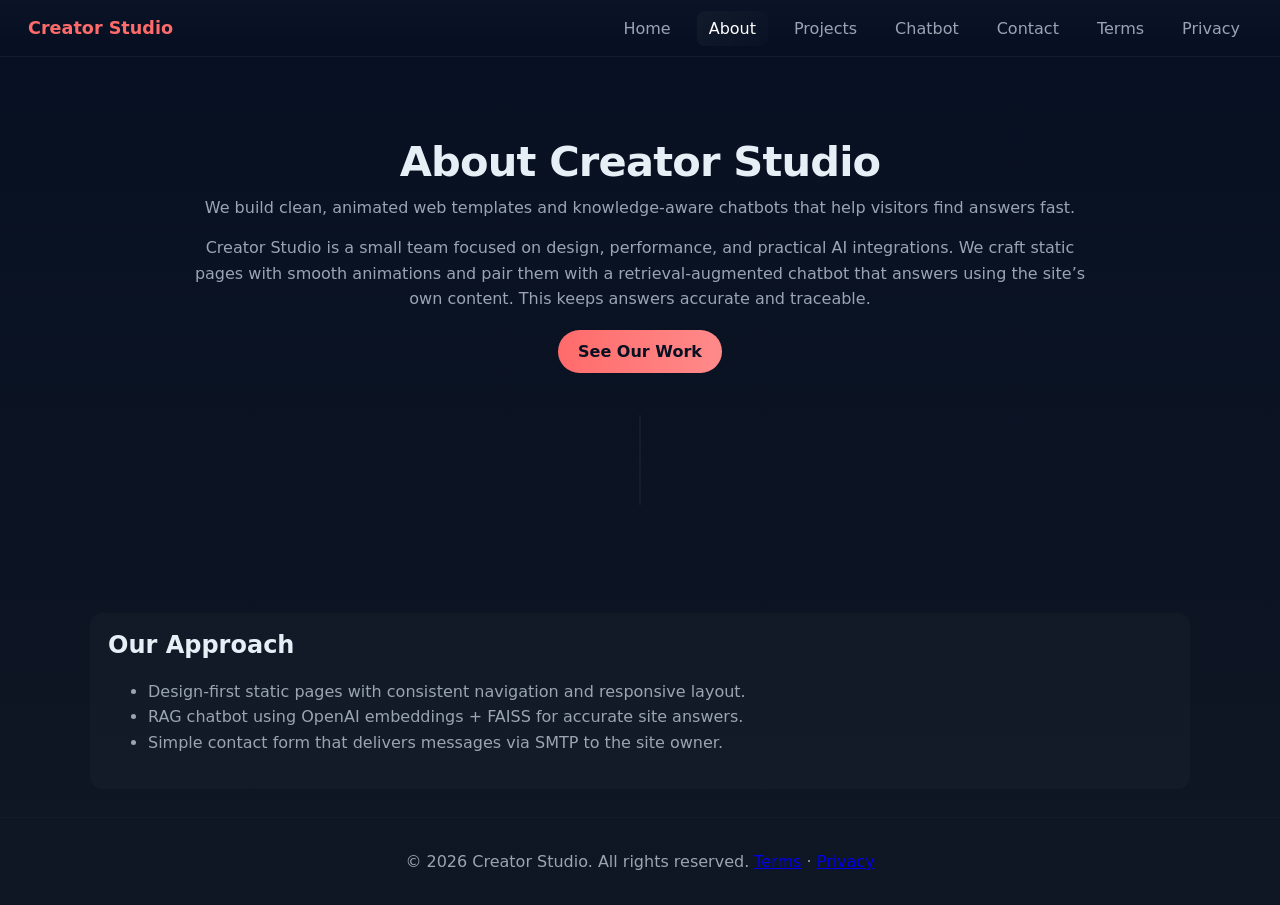
==== about.html @ 69968930 "Add files via upload" ====
<!doctype html>
<html lang="en">
<head>
  <meta charset="utf-8" />
  <meta name="viewport" content="width=device-width,initial-scale=1" />
  <title>About — Creator Studio</title>
  <link rel="stylesheet" href="style.css">
</head>
<body>
  <header class="site-header">
    <nav class="nav">
      <a class="logo" href="index.html">Creator Studio</a>
      <ul class="nav-links">
        <li><a href="index.html">Home</a></li>
        <li><a class="active" href="about.html">About</a></li>
        <li><a href="projects.html">Projects</a></li>
        <li><a href="chatbot.html">Chatbot</a></li>
        <li><a href="contact.html">Contact</a></li>
        <li><a href="terms.html">Terms</a></li>
        <li><a href="privacy.html">Privacy</a></li>
      </ul>
    </nav>
  </header>

  <main class="hero">
    <section class="hero-inner">
      <h1 class="title">About Creator Studio</h1>
      <p class="subtitle">We build clean, animated web templates and knowledge‑aware chatbots that help visitors find answers fast.</p>
      <p style="max-width:900px;margin:18px auto;color:var(--muted);line-height:1.6;">
        Creator Studio is a small team focused on design, performance, and practical AI integrations. We craft static pages with smooth animations and pair them with a retrieval‑augmented chatbot that answers using the site’s own content. This keeps answers accurate and traceable.
      </p>
      <a class="cta" href="projects.html">See Our Work</a>
    </section>

    <div id="ads-slot" class="ads-slot" aria-hidden="true">
      <!-- Paste AdSense script here -->
    </div>
  </main>

  <section style="padding:28px;">
    <div style="max-width:1100px;margin:0 auto;background:rgba(255,255,255,0.02);padding:18px;border-radius:12px;">
      <h2 style="margin-top:0">Our Approach</h2>
      <ul style="color:var(--muted);line-height:1.6">
        <li>Design-first static pages with consistent navigation and responsive layout.</li>
        <li>RAG chatbot using OpenAI embeddings + FAISS for accurate site answers.</li>
        <li>Simple contact form that delivers messages via SMTP to the site owner.</li>
      </ul>
    </div>
  </section>

  <footer class="site-footer">
    <div class="footer-inner">
      <p>© 2026 Creator Studio. All rights reserved. <a href="terms.html">Terms</a> · <a href="privacy.html">Privacy</a></p>
    </div>
  </footer>

  <script src="main.js"></script>
</body>
</html>
---- style.css ----
:root{
  --bg:#0f1724; --card:#0b1220; --accent:#ff6b6b; --muted:#9aa4b2; --glass: rgba(255,255,255,0.03);
  --radius:12px;
  font-family: Inter, system-ui, -apple-system, "Segoe UI", Roboto, "Helvetica Neue", Arial;
}
*{box-sizing:border-box}
body{margin:0;background:linear-gradient(180deg,#071022 0%, #0f1724 100%);color:#e6eef6;min-height:100vh}
.site-header{backdrop-filter: blur(6px);position:sticky;top:0;background:linear-gradient(180deg, rgba(255,255,255,0.02), transparent);border-bottom:1px solid rgba(255,255,255,0.03)}
.nav{display:flex;align-items:center;justify-content:space-between;padding:18px 28px}
.logo{font-weight:700;color:var(--accent);text-decoration:none;font-size:1.1rem}
.nav-links{list-style:none;display:flex;gap:14px;margin:0;padding:0}
.nav-links a{color:var(--muted);text-decoration:none;padding:8px 12px;border-radius:8px;transition:all .22s ease}
.nav-links a:hover{color:#fff;transform:translateY(-3px);box-shadow:0 6px 18px rgba(0,0,0,0.4)}
.nav-links a.active{color:#fff;background:linear-gradient(90deg, rgba(255,255,255,0.03), rgba(255,255,255,0.01))}

.hero{padding:80px 28px;display:flex;flex-direction:column;align-items:center;gap:24px}
.hero-inner{max-width:900px;text-align:center}
.title{font-size:2.6rem;margin:0 0 12px;letter-spacing:-0.02em}
.subtitle{color:var(--muted);margin:0 0 18px}
.cta{display:inline-block;background:linear-gradient(90deg,var(--accent),#ff8a8a);color:#071022;padding:12px 20px;border-radius:999px;text-decoration:none;font-weight:600;transition:transform .18s ease}
.cta:hover{transform:translateY(-4px)}

.ads-slot{margin-top:18px;min-height:90px;display:flex;align-items:center;justify-content:center;border-radius:12px;background:var(--glass);border:1px dashed rgba(255,255,255,0.02)}

.site-footer{padding:18px 28px;border-top:1px solid rgba(255,255,255,0.02);text-align:center;color:var(--muted)}

.chat-main{display:flex;gap:20px;padding:28px}
.chat-panel{flex:1;background:linear-gradient(180deg, rgba(255,255,255,0.02), rgba(255,255,255,0.01));padding:18px;border-radius:12px;min-height:420px;display:flex;flex-direction:column}
.messages{flex:1;overflow:auto;padding:8px;display:flex;flex-direction:column;gap:12px}
.message{padding:12px;border-radius:10px;max-width:78%;line-height:1.4}
.message.user{align-self:flex-end;background:#0b1220;color:#e6eef6;box-shadow:0 6px 18px rgba(0,0,0,0.4)}
.message.bot{align-self:flex-start;background:linear-gradient(180deg,#071022,#0b1220);border:1px solid rgba(255,255,255,0.02)}

.chat-controls{display:flex;gap:8px;padding-top:12px}
.chat-controls input{flex:1;padding:12px;border-radius:10px;border:1px solid rgba(255,255,255,0.03);background:transparent;color:inherit}
.chat-controls button{padding:12px 16px;border-radius:10px;border:none;background:var(--accent);color:#071022;font-weight:700;cursor:pointer;transition:transform .12s}
.chat-controls button:hover{transform:translateY(-3px)}

.sources{margin-top:12px;color:var(--muted);font-size:0.9rem}

/* subtle floating animation for hero */
@keyframes floaty {0%{transform:translateY(0)}50%{transform:translateY(-8px)}100%{transform:translateY(0)}}
.hero-inner{animation:floaty 6s ease-in-out infinite}

/* responsive */
@media (max-width:900px){
  .chat-main{flex-direction:column}
  .nav-links{display:none}
}
/* nav toggle */
.nav-toggle{display:none;border:0;background:transparent;cursor:pointer;padding:8px}
.nav-toggle .bar{display:block;width:22px;height:2px;background:var(--muted);margin:4px 0;border-radius:2px;transition:transform .18s,opacity .18s}
@media (max-width:900px){
  .nav-toggle{display:block}
  .nav-links{position:fixed;right:0;top:0;height:100vh;width:260px;background:linear-gradient(180deg, rgba(11,18,32,0.98), rgba(7,16,34,0.98));backdrop-filter:blur(6px);transform:translateX(100%);transition:transform .28s;padding:60px 18px;display:flex;flex-direction:column;gap:12px}
  .nav-links.open{transform:translateX(0)}
  .nav-links a{padding:12px;border-radius:8px}
}

/* reveal animation */
.reveal{opacity:0;transform:translateY(10px) scale(0.995);transition:opacity .6s ease,transform .6s ease}
.reveal.revealed{opacity:1;transform:none}

/* toast */
#site-toast{transition:opacity .28s ease;opacity:0}

/* source highlight */
.source-highlight{outline:2px solid rgba(255,107,107,0.18);box-shadow:0 8px 24px rgba(255,107,107,0.06);transition:box-shadow .2s,outline .2s}


/* Contact page specific styles */
.contact-wrapper{display:grid;grid-template-columns:1fr 360px;gap:28px;max-width:1100px;margin:0 auto}
.contact-left{background:linear-gradient(180deg, rgba(255,255,255,0.02), rgba(255,255,255,0.01));padding:22px;border-radius:12px}
.contact-right{display:flex;flex-direction:column;gap:18px;align-items:stretch}
.contact-title{font-size:1.6rem;margin:0 0 6px}
.contact-sub{color:var(--muted);margin:0 0 18px}

/* Form card */
.contact-form-card{display:flex;flex-direction:column;gap:12px}
.field{display:flex;flex-direction:column;gap:8px}
.field-label{font-size:0.85rem;color:var(--muted);font-weight:600}
.contact-form-card input,
.contact-form-card select,
.contact-form-card textarea{
  background:rgba(255,255,255,0.02);
  border:1px solid rgba(255,255,255,0.03);
  color:var(--muted);
  padding:12px 14px;
  border-radius:10px;
  outline:none;
  transition:box-shadow .14s, transform .12s;
}
.contact-form-card input:focus,
.contact-form-card select:focus,
.contact-form-card textarea:focus{
  box-shadow:0 8px 30px rgba(0,0,0,0.45);
  color:#e6eef6;
  border-color:rgba(255,107,107,0.18);
  transform:translateY(-2px);
}

/* Gradient send button */
.btn-gradient{
  background:linear-gradient(90deg,#ff6b9a,#ff4fa3);
  color:#071022;
  border:none;
  padding:12px 18px;
  border-radius:12px;
  font-weight:700;
  cursor:pointer;
  box-shadow:0 8px 30px rgba(255,107,107,0.08);
  transition:transform .14s ease, box-shadow .14s ease;
}
.btn-gradient:hover{transform:translateY(-4px);box-shadow:0 18px 40px rgba(255,107,107,0.12)}

/* Status text */
.contact-status{margin-left:12px;color:var(--muted);font-size:0.95rem;align-self:center}

/* Booking card */
.booking-card{background:linear-gradient(180deg, rgba(255,255,255,0.02), rgba(255,255,255,0.01));padding:18px;border-radius:12px}
.booking-title{margin:0 0 6px}
.booking-email a{color:#ff9bb3;text-decoration:none;font-weight:700}
.booking-note{color:var(--muted);font-size:0.95rem;margin-top:8px}

/* Ads card */
.ads-card .ads-slot{min-height:140px;border-radius:12px;background:rgba(255,255,255,0.02);display:flex;align-items:center;justify-content:center;border:1px dashed rgba(255,255,255,0.02)}

/* Responsive */
@media (max-width:980px){
  .contact-wrapper{grid-template-columns:1fr; padding:18px}
  .contact-right{order:2}
  .contact-left{order:1}
}
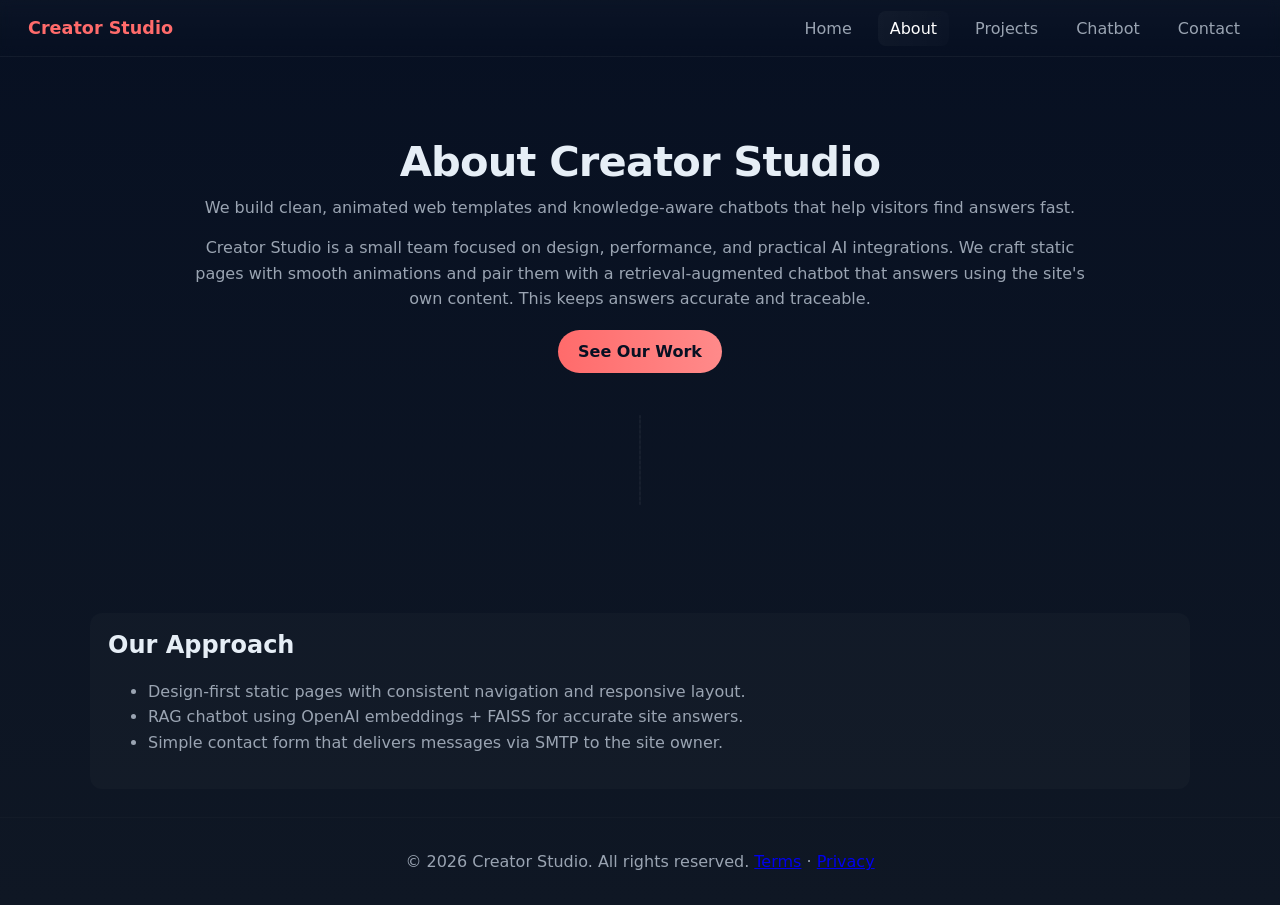
==== commit 86287d8f: "Update about.html" ====
--- a/about.html
+++ b/about.html
@@ -4,6 +4,12 @@
   <meta charset="utf-8" />
   <meta name="viewport" content="width=device-width,initial-scale=1" />
   <title>About — Creator Studio</title>
+  <meta name="description" content="Learn about Creator Studio — a small team focused on design, performance, and practical AI integrations for the web." />
+  <meta name="theme-color" content="#0f1724" />
+  <meta property="og:title" content="About — Creator Studio" />
+  <meta property="og:description" content="Design-first static pages, RAG chatbot, and contact form integrations." />
+  <meta property="og:type" content="website" />
+  <link rel="icon" href="data:image/svg+xml,<svg xmlns='http://www.w3.org/2000/svg' viewBox='0 0 100 100'><text y='.9em' font-size='90'>🚀</text></svg>" />
   <link rel="stylesheet" href="style.css">
 </head>
 <body>
@@ -12,12 +18,10 @@
       <a class="logo" href="index.html">Creator Studio</a>
       <ul class="nav-links">
         <li><a href="index.html">Home</a></li>
-        <li><a class="active" href="about.html">About</a></li>
+        <li><a href="about.html">About</a></li>
         <li><a href="projects.html">Projects</a></li>
         <li><a href="chatbot.html">Chatbot</a></li>
         <li><a href="contact.html">Contact</a></li>
-        <li><a href="terms.html">Terms</a></li>
-        <li><a href="privacy.html">Privacy</a></li>
       </ul>
     </nav>
   </header>
@@ -27,18 +31,18 @@
       <h1 class="title">About Creator Studio</h1>
       <p class="subtitle">We build clean, animated web templates and knowledge‑aware chatbots that help visitors find answers fast.</p>
       <p style="max-width:900px;margin:18px auto;color:var(--muted);line-height:1.6;">
-        Creator Studio is a small team focused on design, performance, and practical AI integrations. We craft static pages with smooth animations and pair them with a retrieval‑augmented chatbot that answers using the site’s own content. This keeps answers accurate and traceable.
+        Creator Studio is a small team focused on design, performance, and practical AI integrations. We craft static pages with smooth animations and pair them with a retrieval‑augmented chatbot that answers using the site's own content. This keeps answers accurate and traceable.
       </p>
       <a class="cta" href="projects.html">See Our Work</a>
     </section>
 
     <div id="ads-slot" class="ads-slot" aria-hidden="true">
-      <!-- Paste AdSense script here -->
+      <!-- Ad slot -->
     </div>
   </main>
 
   <section style="padding:28px;">
-    <div style="max-width:1100px;margin:0 auto;background:rgba(255,255,255,0.02);padding:18px;border-radius:12px;">
+    <div style="max-width:1100px;margin:0 auto;background:rgba(255,255,255,0.02);padding:18px;border-radius:12px;" class="reveal">
       <h2 style="margin-top:0">Our Approach</h2>
       <ul style="color:var(--muted);line-height:1.6">
         <li>Design-first static pages with consistent navigation and responsive layout.</li>
@@ -54,6 +58,6 @@
     </div>
   </footer>
 
-  <script src="main.js"></script>
+  <script src="main.js" defer></script>
 </body>
 </html>
